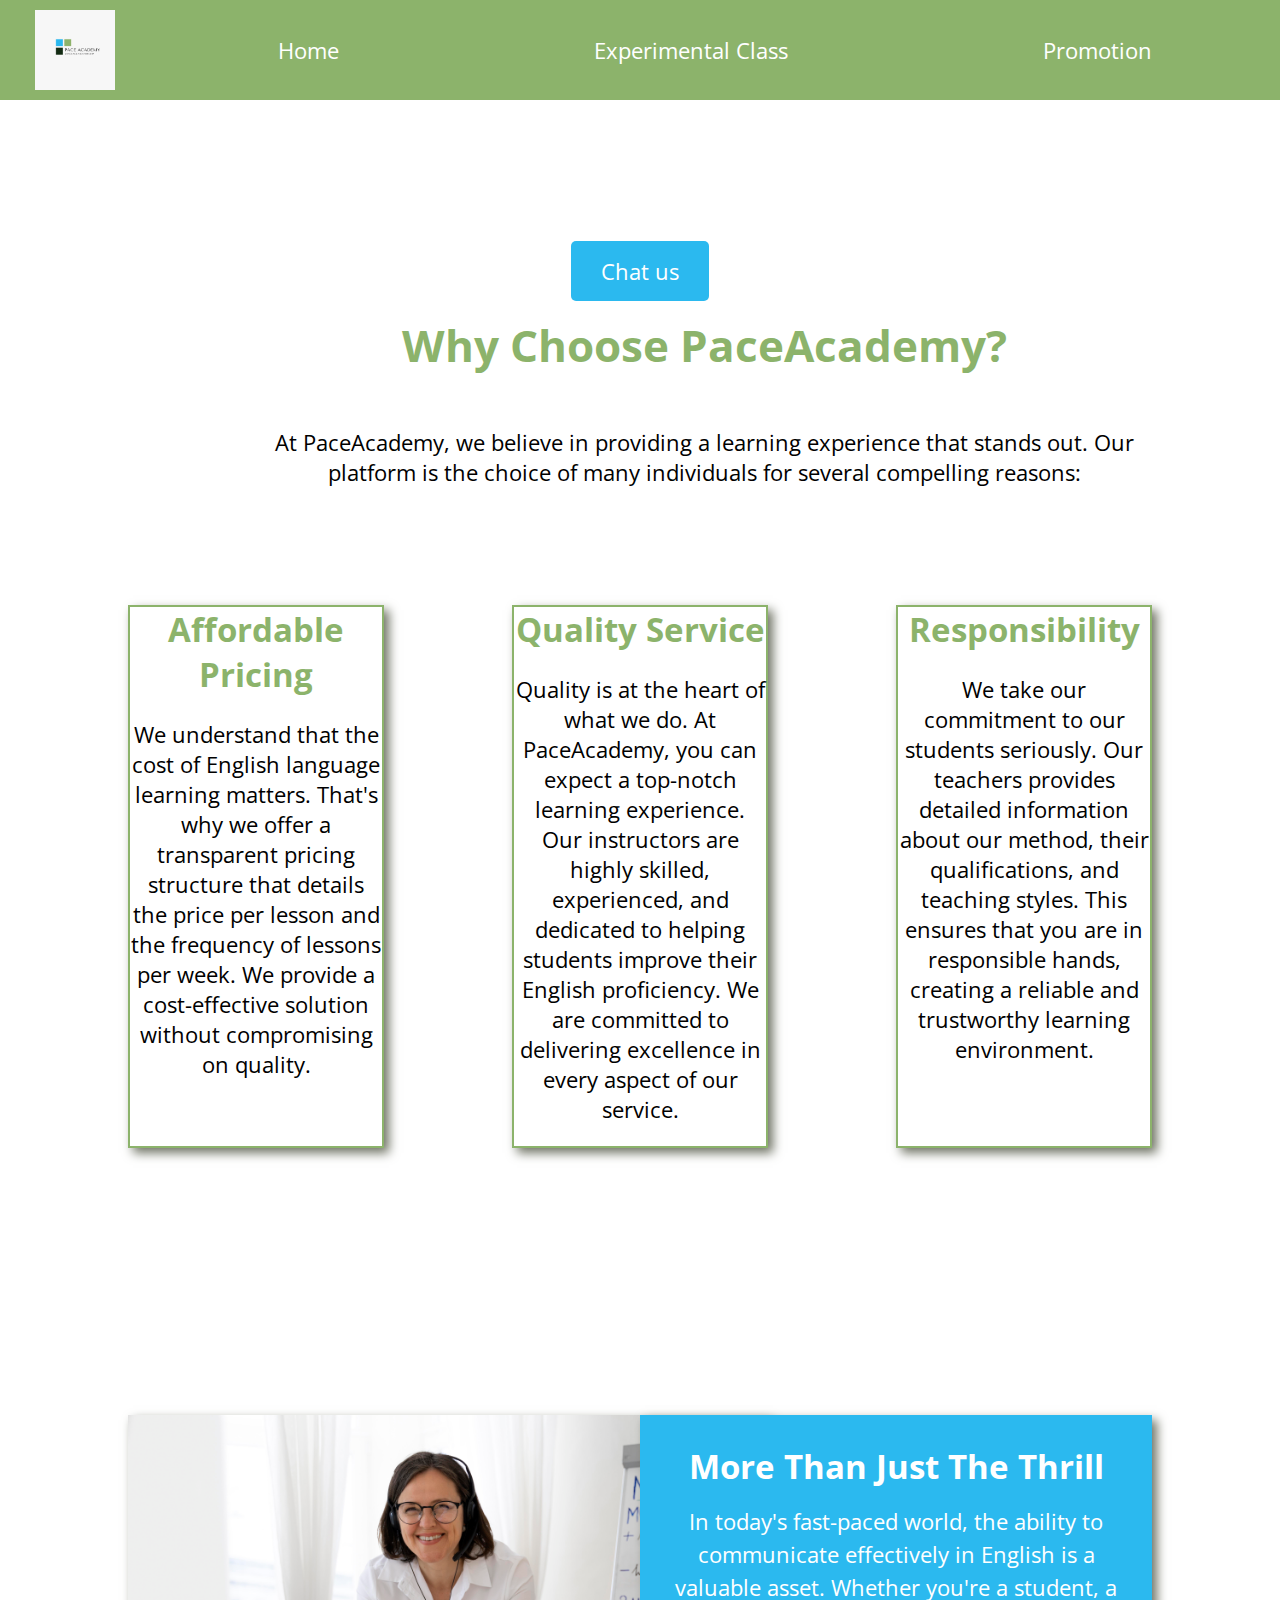
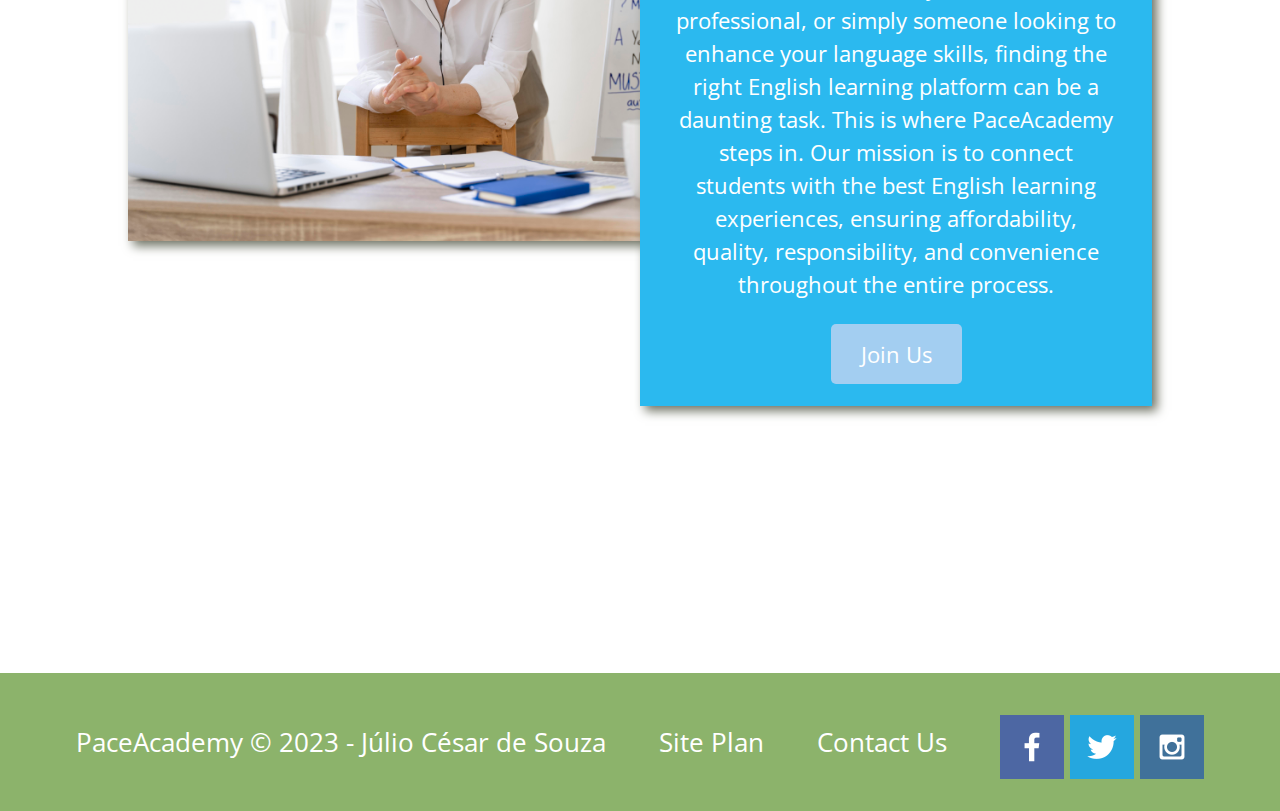
==== index.html @ 0c037ecf "Add files via upload" ====
<!DOCTYPE html>
<html lang="en">
<head>
    <meta charset="UTF-8">
    <meta name="viewport" content="width=device-width, initial-scale=1.0">
    <title>Home</title>
    <link rel="stylesheet" href="styles/style.css">
</head>
<body>
    <div id="content">
        
        <header>
            <a id= "logo_link" href="index.html">
                <img class="logo" src="images/pacelogo.jpg" alt="Pace Academy Logo">
            </a>
            <nav>
                <a href="index.html">Home</a>
                <a href="experimental_class.html">Experimental Class</a>
                <a href="promotion.html">Promotion</a>
            </nav>
        </header>
        
        <div id="hero">
            <div id="hero-box">
                <img id="hero-img" src="images/Come now1.png" alt="Promotion Black Friday">
            </div>
            <section id="hero-msg">
                <h1 class="home-title">PaceAcademy</h1>
                <h4>Your Gateway to Exceptional English Learning</h4>
                <div class="button-box">
                    <a class="book" href="experimental_class.html">Chat us </a>
                </div>
            </section>
        </div>

        <main class="home-grid">
            <h1>Why Choose PaceAcademy?</h1>
            <p>At PaceAcademy, we believe in providing a learning experience that stands out. Our platform is the choice 
                of many individuals for several compelling reasons:</h2>
            <section class="rivers-card">
                <!-- <img class="icon" src="images/river_icon.png" alt="river icon"> -->
                <h2 class="answer_title">Affordable Pricing</h2>
                <p>  We understand that the cost of English language learning matters. That's why we 
                    offer a transparent pricing structure that details the price per lesson and the frequency of lessons per 
                    week. We provide a cost-effective solution without compromising on quality.</p>
            </section>
            <section class="camping-card">
                <!-- <img class="icon" src="images/fire_icon.png" alt="fire icon"> -->
                <h2 class="answer_title">Quality Service</h2>
                <p>  Quality is at the heart of what we do. At PaceAcademy, you can expect a top-notch 
                    learning experience. Our instructors are highly skilled, experienced, and dedicated to helping students 
                    improve their English proficiency. We are committed to delivering excellence in every aspect of our 
                    service.</p>
            </section>
            <section class="rapids-card">
                <!-- <img class="icon" src="images/oars.png" alt="oars icon"> -->
                <h2 class="answer_title">Responsibility</h2>
                <p>  We take our commitment to our students seriously. Our teachers provides detailed 
                    information about our method, their qualifications, and teaching styles. This ensures that you 
                    are in responsible hands, creating a reliable and trustworthy learning environment.</p>
            </section>


            <div id="background"></div>
            <img class="mountains" src="images/teacher-doing-her-english-class-with-whiteboard.jpg" alt="Teacher smilling">
            <section class="msg">
                <h2>More Than Just The Thrill</h2>
                <p>In today's fast-paced world, the ability to communicate effectively in English is a valuable asset.
                    Whether you're a student, a professional, or simply someone looking to enhance your language skills, 
                    finding the right English learning platform can be a daunting task. This is where PaceAcademy steps in. 
                    Our mission is to connect students with the best English learning experiences, ensuring affordability, 
                    quality, responsibility, and convenience throughout the entire process.</p>
                <a class='join' href="promotion.html">Join Us</a>
            </section>

        </main>

        <footer>
            <p>PaceAcademy &copy; 2023 - Júlio César de Souza</p>
        <p><a href="site-plan-rafting.html">Site Plan</a></p>
        <p><a href="contactus.html">Contact Us</a></p>
        <div class="social">
            <a href="https://facebook.com" target="_blank">
                <img src="images/facebook.png" alt="fb icon">
            </a>
            <a href="https://twitter.com" target="_blank">
                <img src="images/twitter.png" alt="twitter icon">
            </a>
            <a href="https://instagram.com" target="_blank">
                <img src="images/instagram.png" alt="instagram icon">
            </a>
        </div>
        </footer>
    
    </div>

</body>
</html>
---- styles/style.css ----
@import url('https://fonts.googleapis.com/css2?family=EB+Garamond&family=Open+Sans:ital@1&display=swap');

:root {
  /* change the values below to your colors from your palette */
  --primary-color: #8CB36B   ;
  --secondary-color: #2BB9EF ;
  --accent1-color: #132B13;
  --accent2-color: white;

  /* change the values below to your chosen font(s) */
  --heading-font: "EB Garamond";
  --paragraph-font: Open Sans, Helvetica, sans-serif;

  /* these colors below should be chosen from among your palette colors above */
  --headline-color-on-white: #141515;  /* headlines on a white background */ 
  --headline-color-on-color: white; /* headlines on a colored background */ 
  --paragraph-color-on-white: #141515; /* paragraph text on a white background */ 
  --paragraph-color-on-color: white; /* paragraph text on a colored background */ 
  --paragraph-background-color: #8CB36B  ;
  --nav-link-color: white;
  --nav-background-color: #2BB9EF;
  --nav-hover-link-color: white;
  --nav-hover-background-color: #8CB36B;
}
/*ID PART*/
#hero{
    display: grid;
    grid-template-columns: 1fr 3fr 1fr;
    margin-top: -100px; 
}
#hero-box{
    grid-column: 1/4;
    grid-row: 1/3;
    z-index: -1;
}
#content {
    max-width: 1600px;
    margin: 0 auto; 
}
#hero-msg h1, #hero-msg h4{
    text-align: center;
    color: white;
}

#hero-msg {
    grid-column: 2/3;
    grid-row: 1/2;
    margin-top: 100px;
}
#hero-img{
    width: 100%;
}
#background{
    height: 725px;
    background-color: white;
    grid-column: 1/11;
    grid-row: 4/9;
}
#logo_link{
    padding-top: 5px;
    padding-top: 5px;
    justify-self: center;
    align-self: center;
}



/*SECOND CLASS PART*/
.book, .join{
    
    color:white;
    text-decoration: none;
    padding: 15px 30px;
    margin-top: 50px;
    border-radius: 5px;
}
.book{
    background-color: #2BB9EF;
}
.join{
    background-color:#A3CEF1;
}
.book:hover, .join:hover{
    background-color:#A3CEF1;
    color: black;
}
.msg{
    background-color:#2BB9EF;
    line-height:1.5em;
    padding: 35px;
    grid-column: 6/10;
    grid-row: 6/7;
    box-shadow: 5px 5px 10px #6f7364;
}
.msg h2{
    color: white;
}
.msg p{
    color: white;
    padding-bottom: 15px;
}
.button-box{
    text-align: center;
}
.home-title{
    color: black;
    font-family: var(--heading-font);
    font-size: 2em;
    margin-top: 10px;
    text-align: center;
}
.home-grid{
    display: grid;
    grid-template-columns: repeat(10, 1fr);
}
.logo{
    width: 80px;
}
.icon{
    width: 80px;
    padding-top: 10px;
}
.rivers-card, .camping-card, .rapids-card{
    margin: 200px 0;
    border: 2px solid #8CB36B;
    transition: transform .5s;
    box-shadow: 5px 5px 10px #6f7364;
}
.answer_title{
    color:#8CB36B;
}
.rivers-card{
    grid-column: 2/4;
    grid-row: 2/3;
}
.camping-card{
    grid-column: 5/7;
    grid-row: 2/3;
}
.rapids-card{
    grid-column: 8/10;
    grid-row: 2/3;
}
.mountains{
    width: 100%;
    grid-column: 2/7;
    grid-row: 5/8;
    box-shadow: 5px 5px 10px #6f7364;
}
.box_quality{
    border: 10px solid black;
    transition: transform .5s;
    box-shadow: 5px 5px 10px #6f7364;
}
.card-img:hover {
    opacity: .6;
    transform: scale(1.1);
}
.card-img, .mountains {
    width: 100%;
}

/*NAME FUCTION PART*/
nav{
    display: flex;
    justify-content: space-around;
}
nav a{
    text-align: center;
    color: white;
    text-decoration: none;
    padding: 35px;
}
nav a:hover{
    background-color:#132B13;
    color: white;
}
main section{
    text-align: center;
}
main section p{
    box-sizing: border-box;
}
main h1{
    grid-column: 4/9;
    grid-row: 1;
    text-align: center;
    color: #8CB36B;
}
main p{
    grid-column: 3/10;
    grid-row: 2;
    text-align: center;
}
/*Background-Colors Part*/
body{
    background-color:white;
    font-family:var(--paragraph-font);
    font-size: 22px;
    margin: 0;
    padding: 0;
}
header{
    display: grid;
    grid-template-columns: 150px auto;
    background-color:#8CB36B;

}
h2 {
    margin: 0;
}

footer{
    background-color: #8CB36B;
    padding: 25px 50px;
    margin-top: 200px;
    display: flex;
    justify-content: space-around;
    align-items: center;
}
footer a{
    color: white;
    text-decoration: none;
    margin-top: 200px;
}
footer a:hover{
    color: white;
}
footer p {
    font-size: 1.2em;
    color: white;
}    

footer .social img{
    padding-top: 15px;
}


@media screen and (max-width: 900px) {
    #hero, .home-grid {
        display: block;
        height: auto;
    }
    nav, footer {
        flex-direction: column;
    }
    nav a {
        display: block;
        padding: 15px;
    }
    #hero {
        margin-top: 0;
    }
    #hero-msg {
        margin-top: 0;
    }
    #hero-msg h4 {
        display: none;
    }
    .home-title {
        font-size: 25px;
        color: #6f7364;
    }
    .rivers-card, .camping-card, .rapids-card { 
        margin: 50px auto;
        width: 60%;
    }
    #background {
        display: none;
    }
    .mountains, .msg {
        width: 80%;
        display: block;
        margin: 0 auto;
    }
    footer {
        margin-top: 25px;
    }
}

/* Page Experimental Class */

.experimental-grid{
    display: grid;
    grid-template-rows: repeat(4, 1fr);
    grid-template-columns: repear(10, 1fr);
    
}
.flexibility {
    grid-row: 1/2;
    grid-column: 1/4;
}
 .online {
    grid-row: 2/3;
    grid-column: 1/4;
 }

 .teacher{
    grid-row: 3/4;
    grid-column: 1/4;
 }

 .main-img1{
    width: 30%;
    grid-row: 1/2;
    grid-column: 1/2;
 }
 .main-img2{
    width: 30%;
    grid-row: 2/3;
    grid-column: 1/2;
 }
 .main-img3{
    width: 30%;
    grid-row: 3/4;
    grid-column: 1/2;
 }

 .flexibility h2{
    grid-row: 3/4;
    grid-column: 1/2;
 }
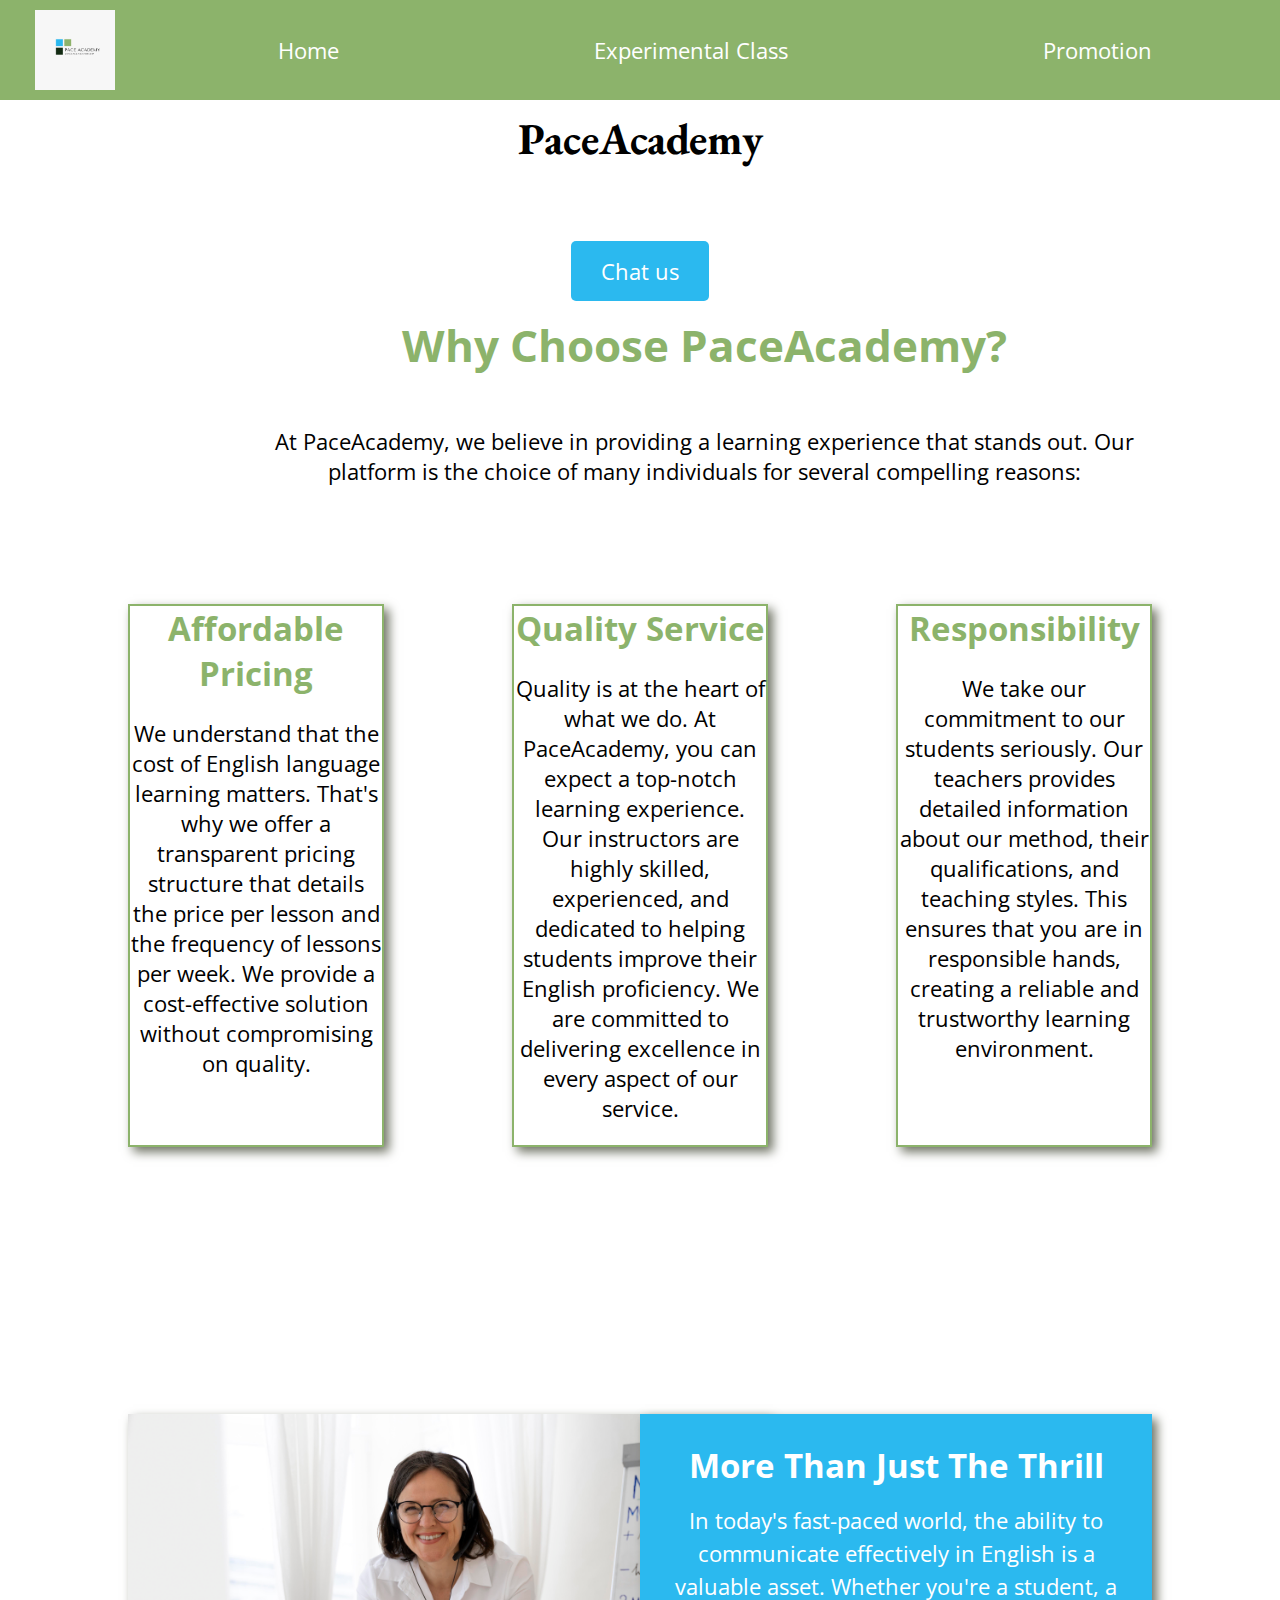
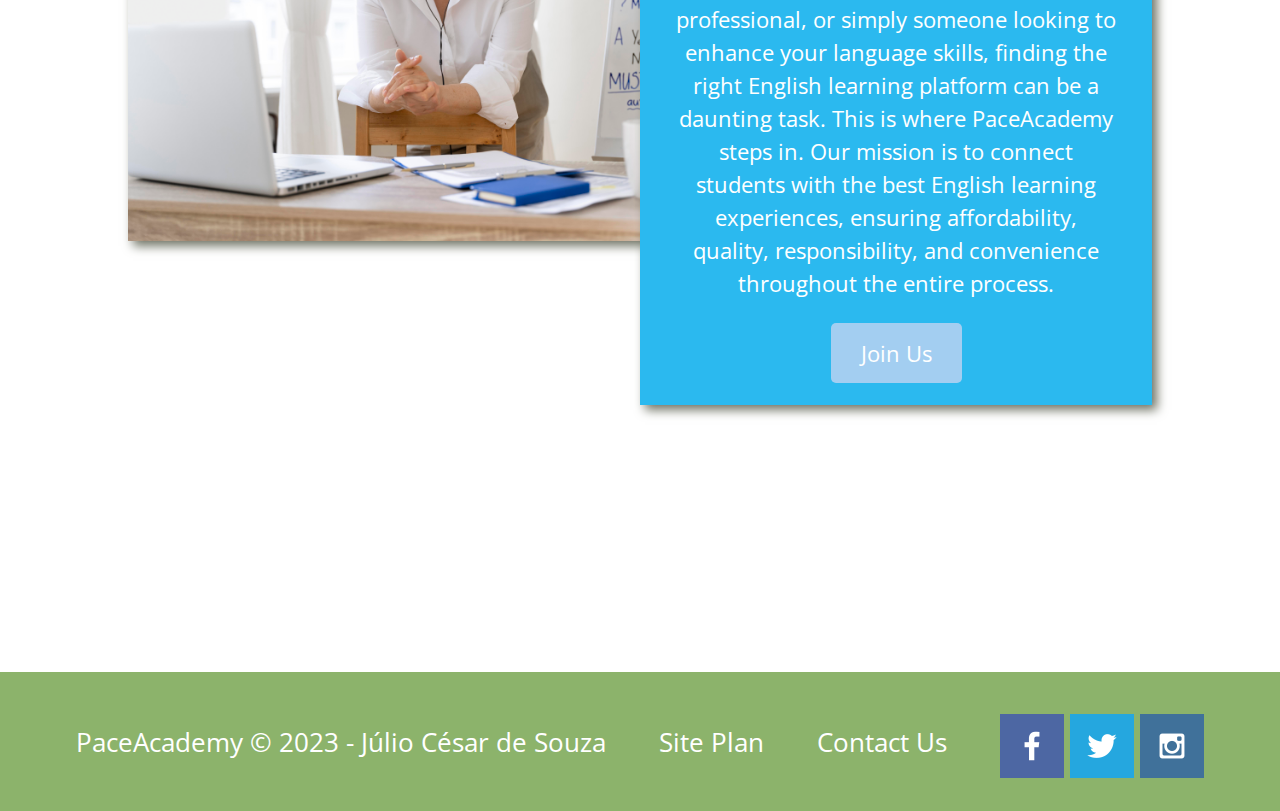
==== commit 5093c8df: "Update index.html" ====
--- a/index.html
+++ b/index.html
@@ -22,10 +22,10 @@
         
         <div id="hero">
             <div id="hero-box">
-                <img id="hero-img" src="images/Come now1.png" alt="Promotion Black Friday">
+                <img id="hero-img" src="images/Comenow1.png" alt="Promotion Black Friday">
             </div>
             <section id="hero-msg">
-                <h1 class="home-title">PaceAcademy</h1>
+                <h2 class="home-title">PaceAcademy</h2>
                 <h4>Your Gateway to Exceptional English Learning</h4>
                 <div class="button-box">
                     <a class="book" href="experimental_class.html">Chat us </a>
@@ -36,7 +36,7 @@
         <main class="home-grid">
             <h1>Why Choose PaceAcademy?</h1>
             <p>At PaceAcademy, we believe in providing a learning experience that stands out. Our platform is the choice 
-                of many individuals for several compelling reasons:</h2>
+                of many individuals for several compelling reasons:</p>
             <section class="rivers-card">
                 <!-- <img class="icon" src="images/river_icon.png" alt="river icon"> -->
                 <h2 class="answer_title">Affordable Pricing</h2>
@@ -77,8 +77,8 @@
 
         <footer>
             <p>PaceAcademy &copy; 2023 - Júlio César de Souza</p>
-        <p><a href="site-plan-rafting.html">Site Plan</a></p>
-        <p><a href="contactus.html">Contact Us</a></p>
+        <p><a href="site-plan.html">Site Plan</a></p>
+        <p><a href="promotion.html">Contact Us</a></p>
         <div class="social">
             <a href="https://facebook.com" target="_blank">
                 <img src="images/facebook.png" alt="fb icon">
@@ -95,4 +95,4 @@
     </div>
 
 </body>
-</html>+</html>
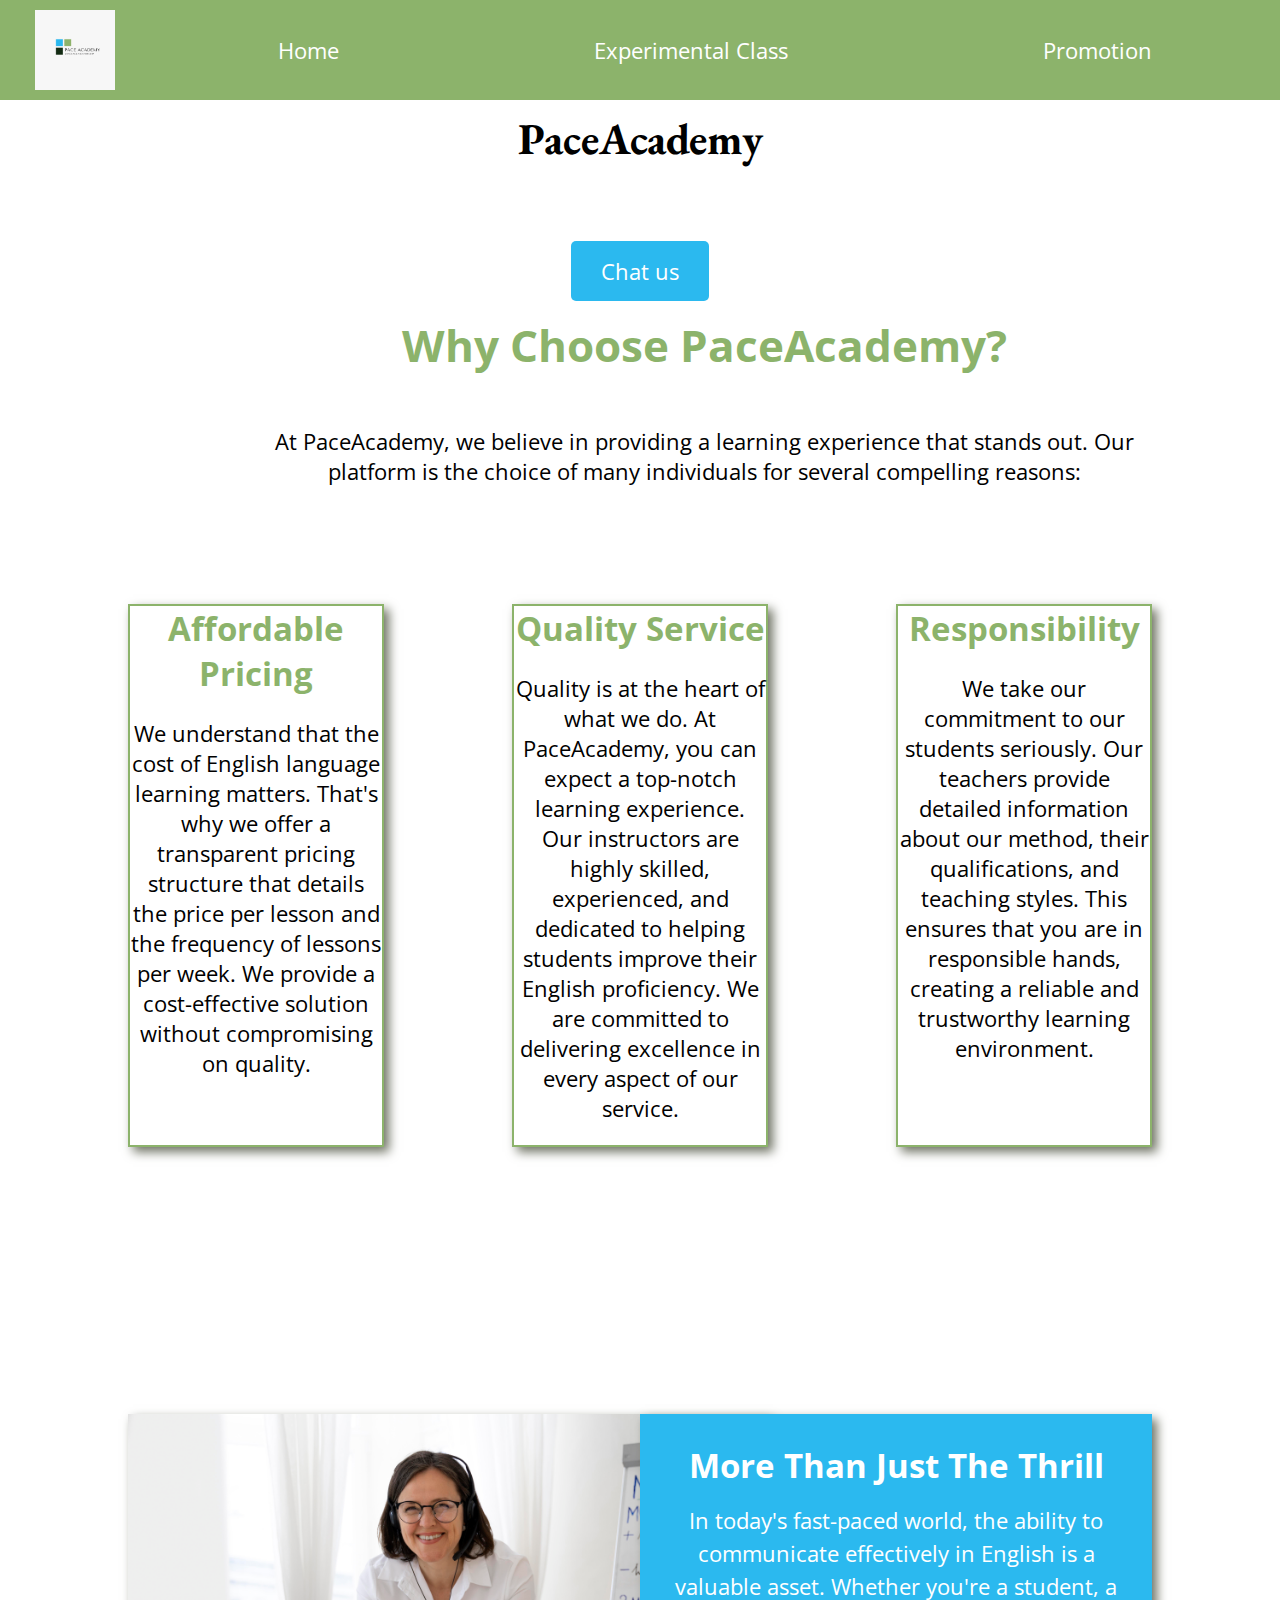
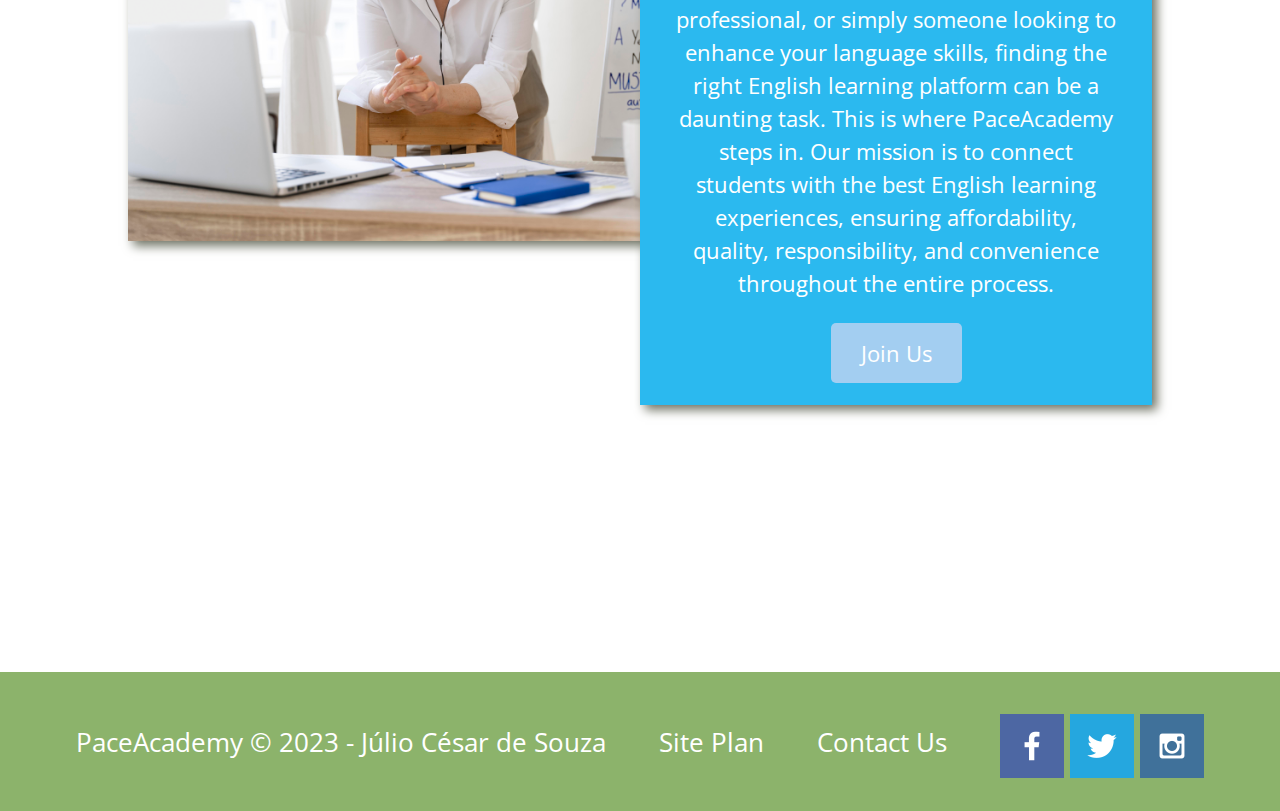
==== commit 1edddbea: "Update index.html" ====
--- a/index.html
+++ b/index.html
@@ -55,14 +55,14 @@
             <section class="rapids-card">
                 <!-- <img class="icon" src="images/oars.png" alt="oars icon"> -->
                 <h2 class="answer_title">Responsibility</h2>
-                <p>  We take our commitment to our students seriously. Our teachers provides detailed 
+                <p>  We take our commitment to our students seriously. Our teachers provide detailed 
                     information about our method, their qualifications, and teaching styles. This ensures that you 
                     are in responsible hands, creating a reliable and trustworthy learning environment.</p>
             </section>
 
 
             <div id="background"></div>
-            <img class="mountains" src="images/teacher-doing-her-english-class-with-whiteboard.jpg" alt="Teacher smilling">
+            <img class="mountains" src="images/teacher-doing-her-english-class-with-whiteboard.jpg" alt="Teacher smiling">
             <section class="msg">
                 <h2>More Than Just The Thrill</h2>
                 <p>In today's fast-paced world, the ability to communicate effectively in English is a valuable asset.
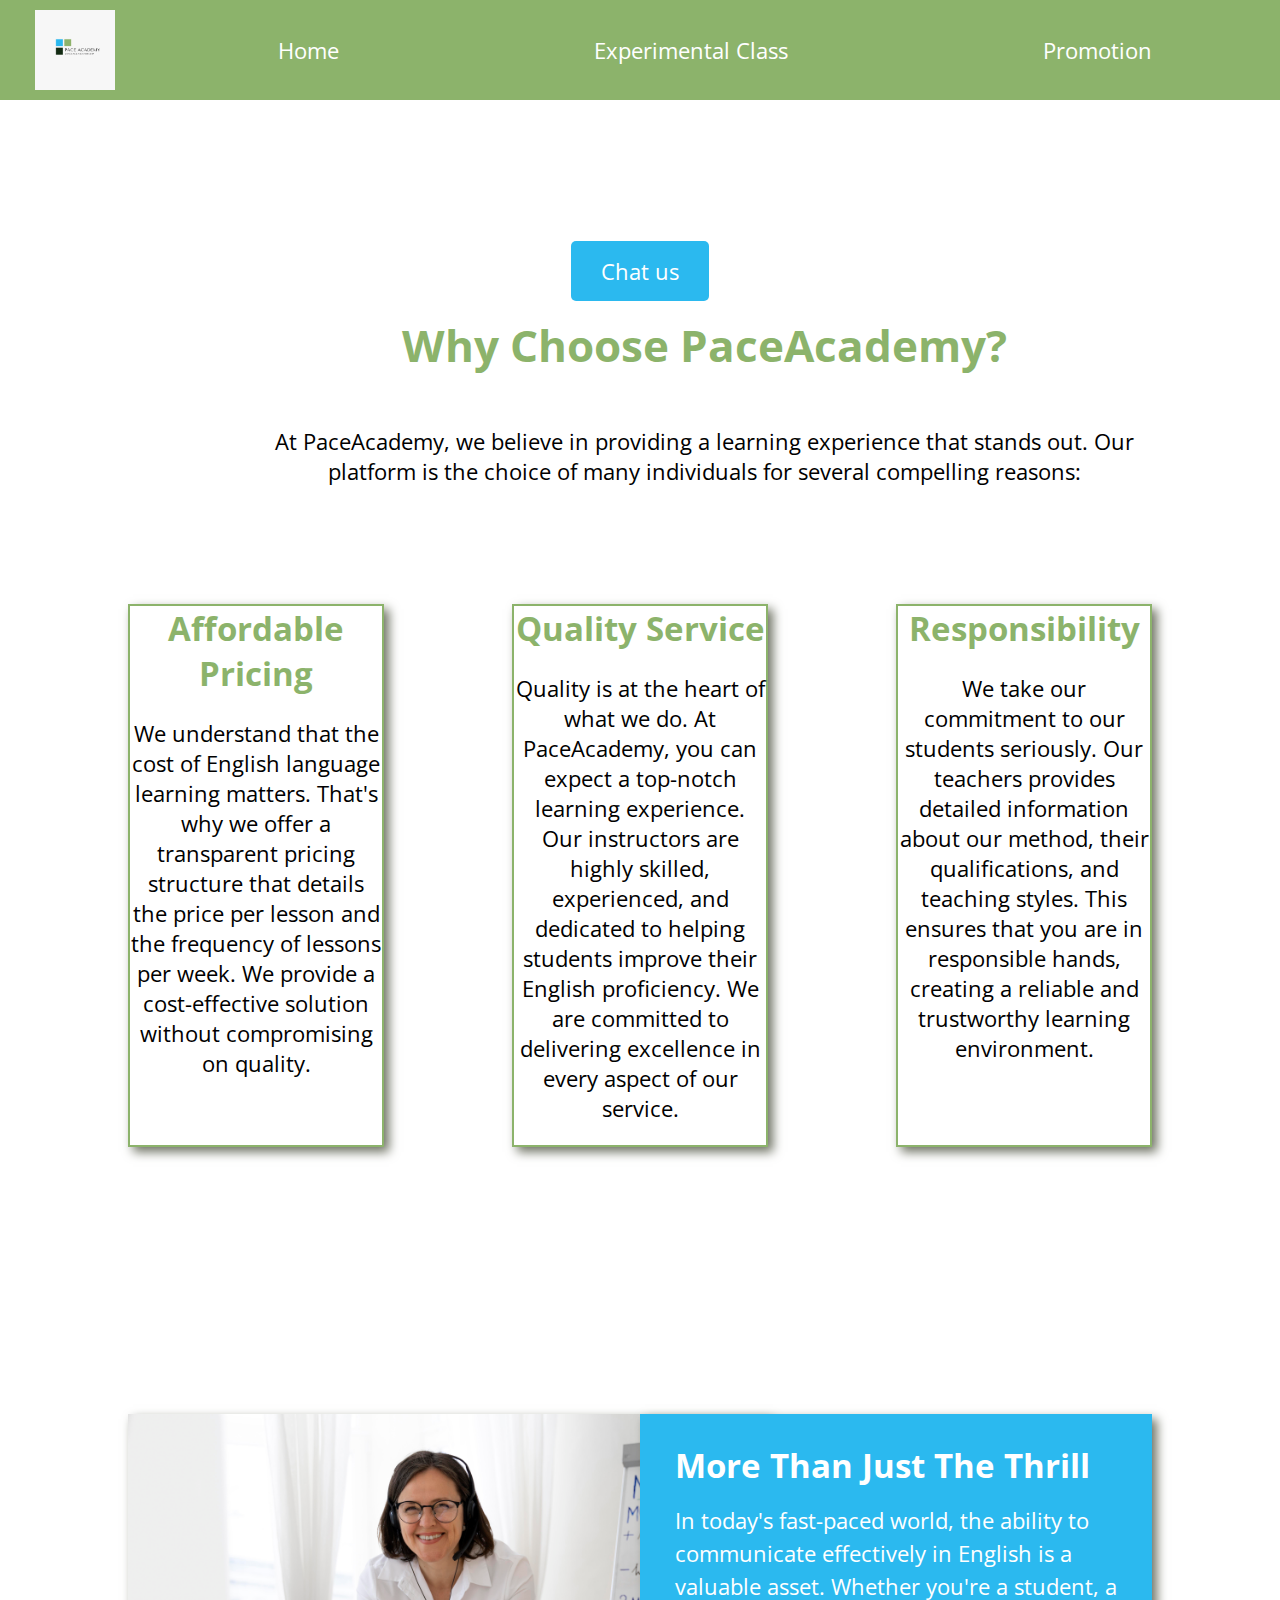
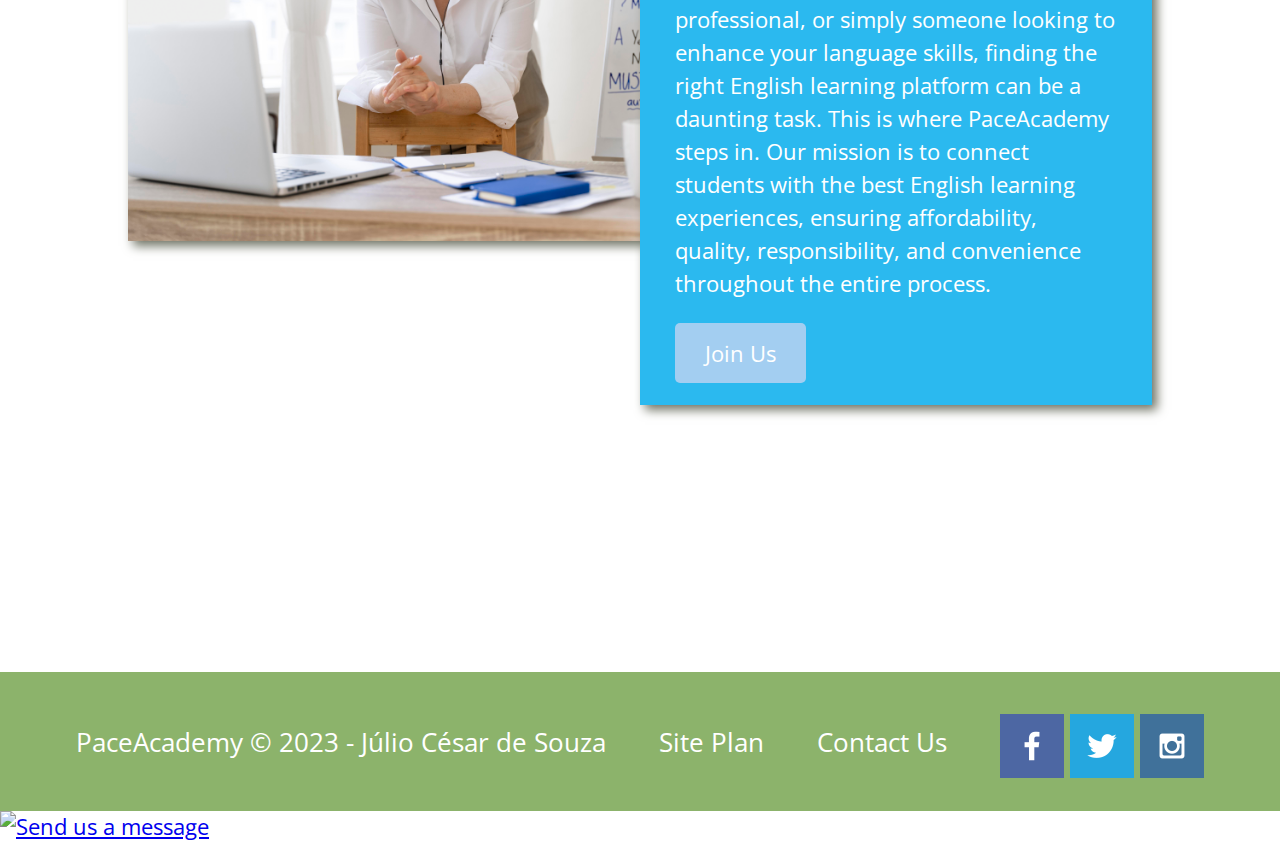
==== commit 198aaff8: "Update index.html" ====
--- a/index.html
+++ b/index.html
@@ -28,14 +28,14 @@
                 <h2 class="home-title">PaceAcademy</h2>
                 <h4>Your Gateway to Exceptional English Learning</h4>
                 <div class="button-box">
-                    <a class="book" href="experimental_class.html">Chat us </a>
+                    <a class="book" href="experimental_class.html#form-page2">Chat us </a>
                 </div>
             </section>
         </div>
 
         <main class="home-grid">
             <h1>Why Choose PaceAcademy?</h1>
-            <p>At PaceAcademy, we believe in providing a learning experience that stands out. Our platform is the choice 
+            <p class="main_p">At PaceAcademy, we believe in providing a learning experience that stands out. Our platform is the choice 
                 of many individuals for several compelling reasons:</p>
             <section class="rivers-card">
                 <!-- <img class="icon" src="images/river_icon.png" alt="river icon"> -->
@@ -55,14 +55,14 @@
             <section class="rapids-card">
                 <!-- <img class="icon" src="images/oars.png" alt="oars icon"> -->
                 <h2 class="answer_title">Responsibility</h2>
-                <p>  We take our commitment to our students seriously. Our teachers provide detailed 
+                <p>  We take our commitment to our students seriously. Our teachers provides detailed 
                     information about our method, their qualifications, and teaching styles. This ensures that you 
                     are in responsible hands, creating a reliable and trustworthy learning environment.</p>
             </section>
 
 
             <div id="background"></div>
-            <img class="mountains" src="images/teacher-doing-her-english-class-with-whiteboard.jpg" alt="Teacher smiling">
+            <img class="mountains" src="images/teacher-doing-her-english-class-with-whiteboard.jpg" alt="Teacher smilling">
             <section class="msg">
                 <h2>More Than Just The Thrill</h2>
                 <p>In today's fast-paced world, the ability to communicate effectively in English is a valuable asset.
@@ -70,7 +70,7 @@
                     finding the right English learning platform can be a daunting task. This is where PaceAcademy steps in. 
                     Our mission is to connect students with the best English learning experiences, ensuring affordability, 
                     quality, responsibility, and convenience throughout the entire process.</p>
-                <a class='join' href="promotion.html">Join Us</a>
+                <a class='join' href="experimental_class.html#form-page2">Join Us</a>
             </section>
 
         </main>
@@ -78,7 +78,7 @@
         <footer>
             <p>PaceAcademy &copy; 2023 - Júlio César de Souza</p>
         <p><a href="site-plan.html">Site Plan</a></p>
-        <p><a href="promotion.html">Contact Us</a></p>
+        <p><a href="https://api.whatsapp.com/send/?phone=5561993725898&text&type=phone_number&app_absent=0">Contact Us</a></p>
         <div class="social">
             <a href="https://facebook.com" target="_blank">
                 <img src="images/facebook.png" alt="fb icon">
@@ -86,13 +86,18 @@
             <a href="https://twitter.com" target="_blank">
                 <img src="images/twitter.png" alt="twitter icon">
             </a>
-            <a href="https://instagram.com" target="_blank">
+            <a href="https://www.instagram.com/paceacademyoficial/" target="_blank">
                 <img src="images/instagram.png" alt="instagram icon">
             </a>
         </div>
         </footer>
     
     </div>
+    <div>
+        <a href="https://api.whatsapp.com/send/?phone=5561993725898&text&type=phone_number&app_absent=0" target="_blank">
+            <img class="whats-button" src="images/whatsapp.png" alt="Send us a message">
+        </a>
+    </div>
 
 </body>
 </html>
--- a/styles/style.css
+++ b/styles/style.css
@@ -37,7 +37,7 @@
     max-width: 1600px;
     margin: 0 auto; 
 }
-#hero-msg h1, #hero-msg h4{
+#hero-msg h2, #hero-msg h4{
     text-align: center;
     color: white;
 }
@@ -103,7 +103,7 @@
     text-align: center;
 }
 .home-title{
-    color: black;
+    color: white;
     font-family: var(--heading-font);
     font-size: 2em;
     margin-top: 10px;
@@ -125,6 +125,7 @@
     border: 2px solid #8CB36B;
     transition: transform .5s;
     box-shadow: 5px 5px 10px #6f7364;
+    text-align: center;
 }
 .answer_title{
     color:#8CB36B;
@@ -159,7 +160,9 @@
 .card-img, .mountains {
     width: 100%;
 }
-
+.main_p{
+ text-align: center;
+}
 /*NAME FUCTION PART*/
 nav{
     display: flex;
@@ -175,9 +178,7 @@
     background-color:#132B13;
     color: white;
 }
-main section{
-    text-align: center;
-}
+
 main section p{
     box-sizing: border-box;
 }
@@ -190,7 +191,6 @@
 main p{
     grid-column: 3/10;
     grid-row: 2;
-    text-align: center;
 }
 /*Background-Colors Part*/
 body{
@@ -282,41 +282,123 @@
 
 .experimental-grid{
     display: grid;
-    grid-template-rows: repeat(4, 1fr);
-    grid-template-columns: repear(10, 1fr);
+    grid-template-columns: repeat(6, 1fr);
+    justify-items: start;
+    text-align: left;
+    font-size: 25px;
     
 }
 .flexibility {
-    grid-row: 1/2;
-    grid-column: 1/4;
+    grid-column: 4/6;
+    grid-row: 3/4;
+    margin: 30px;
+    
+    
 }
  .online {
-    grid-row: 2/3;
-    grid-column: 1/4;
+    grid-column: 2/4;
+    grid-row: 5/6;
+    margin: 30px;
+    
+    
  }
 
  .teacher{
+    grid-column: 4/6;
+    grid-row: 7/8;
+    margin: 30px;
+    
+ }
+
+ .main-img1{
+    width: 100%;
+    grid-column: 2/4;
     grid-row: 3/4;
-    grid-column: 1/4;
- }
-
- .main-img1{
+    
+
+ }
+ .main-img2{
+    width: 70%;
+    grid-column: 4/7;
+    grid-row: 5/6;
+    margin-top: 30px;
+
+ }
+ .main-img3{
+    width: 100%;
+    grid-column: 2/4;
+    grid-row: 7/8;
+    margin-top: 30px;
+ }
+ .main-img1, .main-img2, .main-img3{
+    box-shadow: 5px 5px 10px #6f7364;
+ }
+.flexibility, .main-img1{
+    margin-top: 50px;
+}
+.page2_p{
+    font-size: 25px;
+}
+.ec-title{
+    grid-column: 2/6;
+    text-align: center;
+}
+.ec-form{
+    background-color: #f2f2f2;
+    border-radius: 5px;
+    padding: 20px;
+    grid-row: 10/11;
+    grid-column: 1/7;
+    margin-top: 40px;
+    font-size: 15px;
+}
+section div h2{
+    color: #8CB36B;
+}
+.ec-h2{
+    text-align: center;
+    margin-bottom: 30px;
+    color: black;
+}
+
+/* Style inputs with type="text", select elements and textareas */
+input[type="tel"],
+input[type=text], select, textarea {
+    width: 100%; /* Full width */
+    padding: 12px; /* Some padding */ 
+    border: 1px solid #ccc; /* Gray border */
+    border-radius: 4px; /* Rounded borders */
+    box-sizing: border-box; /* Make sure that padding and width stays in place */
+    margin-top: 6px; /* Add a top margin */
+    margin-bottom: 16px; /* Bottom margin */
+    resize: vertical /* Allow the user to vertically resize the textarea (not horizontally) */
+  }
+  
+  /* Style the submit button with a specific background color etc */
+  input[type=submit] {
+    background-color: white;
+    color: black;
+    padding: 12px 20px;
+    border: none;
+    border-radius: 4px;
+    cursor: pointer;
+  }
+  
+  /* When moving the mouse over the submit button, add a darker green color */
+  input[type=submit]:hover {
+    background-color:black;
+    color: white;
+  }
+  
+  /* Add a background color and some padding around the form */
+
+
+
+
+
+
+ /* Promotion CSS */
+
+ .group2-lesson, .group3-lesson, .indlesson-img{
     width: 30%;
-    grid-row: 1/2;
-    grid-column: 1/2;
- }
- .main-img2{
-    width: 30%;
-    grid-row: 2/3;
-    grid-column: 1/2;
- }
- .main-img3{
-    width: 30%;
-    grid-row: 3/4;
-    grid-column: 1/2;
- }
-
- .flexibility h2{
-    grid-row: 3/4;
-    grid-column: 1/2;
- }
+ }
